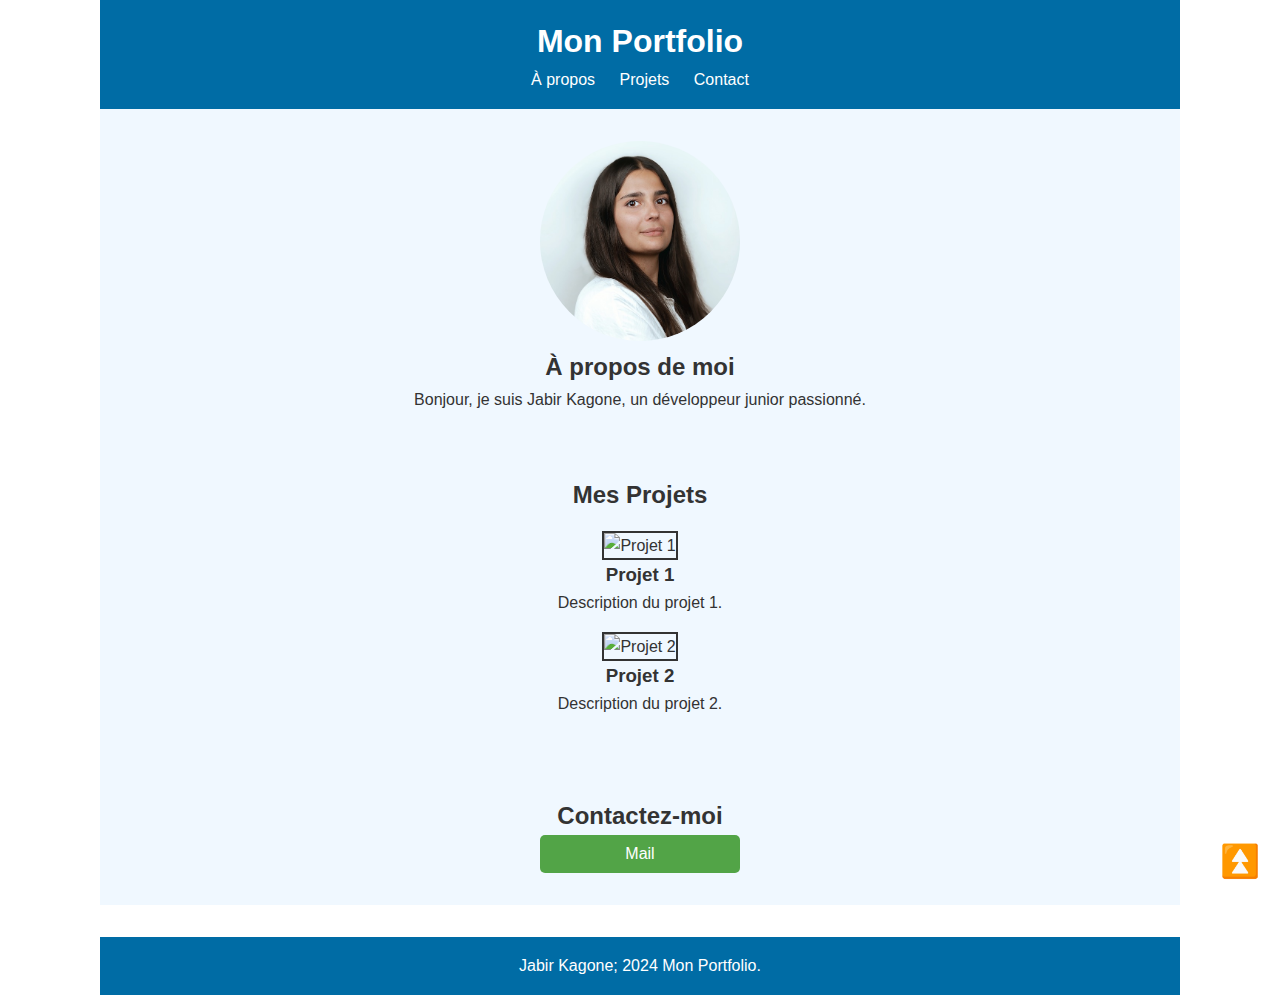
==== index.html @ 54d4d7c0 "styles" ====
<!DOCTYPE html>
<html lang="fr">
<head>
    <meta charset="UTF-8">
    <meta name="viewport" content="width=device-width, initial-scale=1.0">
    <title>Mon Portfolio</title>
    <link rel="stylesheet" href="style.css">
</head>
<body>
    <header>
        <h1>Mon Portfolio</h1>
        <nav>
            <ul>
                <li><a href="#about">À propos</a></li>
                <li><a href="#projects">Projets</a></li>
                <li><a href="#contact">Contact</a></li>
            </ul>
        </nav>
    </header>

    <main>
      <section id="about">
        <img src="./avatar.jpg" alt="profil-img" width="200px" height="200px">
        <h2>À propos de moi</h2>
        <p>Bonjour, je suis Jabir Kagone, un développeur junior passionné.</p>
    </section>

    <section id="projects">
        <h2>Mes Projets</h2>
        <div class="project">
            <img src="images/projet1.jpg" alt="Projet 1">
            <h3>Projet 1</h3>
            <p>Description du projet 1.</p>
        </div>
        <div class="project">
            <img src="images/projet2.jpg" alt="Projet 2">
            <h3>Projet 2</h3>
            <p>Description du projet 2.</p>
        </div>
    </section>

    <section id="contact">
        <h2>Contactez-moi</h2>
        <button id="mail">Mail</button>
    </section>

    </main>
    <button id="back-to-top">⏫</button>

    <footer>
        <p>Jabir Kagone; 2024 Mon Portfolio.</p>
    </footer>
    
    <script src="script.js"></script>
</body>
</html>
---- style.css ----
/* Reset CSS */
* {
    margin: 0;
    padding: 0;
    box-sizing: border-box;
}

html {
    scroll-behavior: smooth;
}

body {
    font-family: Arial, sans-serif;
    line-height: 1.6;
    color: #333;
    padding: 0px 100px;
}

header {
    background: #006Ca5;
    color: #fff;
    padding: 1rem 0;
    text-align: center;
}

header nav ul {
    list-style: none;
}

header nav ul li {
    display: inline;
    margin: 0 10px;
}

header nav ul li a {
    color: #fff;
    text-decoration: none;
}

main {
    background: aliceblue
}

section {
    padding: 2rem 0;
    text-align: center;
}
#about img {
    border-radius: 50%;
    object-fit: cover;
}

.project {
    margin: 1rem 0;
}

.project img {
    max-width: 100%;
    height: auto;
    border: 2px solid #333;
}

#mail {
    padding: 10px;
    width: 200px;
    border-radius: 5px;
    border: none;
    font-size: 1em;
    background: #52a447;
    color: white;
}

#mail:hover {
    background: #72bf6a;
    cursor: pointer;
}

#back-to-top {
    position: fixed;
    bottom: 20px;
    right:20px;
    border: none;
    background: transparent;
    font-size: xx-large;
    cursor: pointer;
}

footer {
    background: #006Ca5;
    color: #fff;
    text-align: center;
    padding: 1rem 0;
    margin-top: 2rem;
}

/* Responsive */
@media (max-width: 768px) {
    header nav ul li {
        display: block;
        margin: 0.5rem 0;
    }

    body {
        padding: 0px 20px;
    }
}
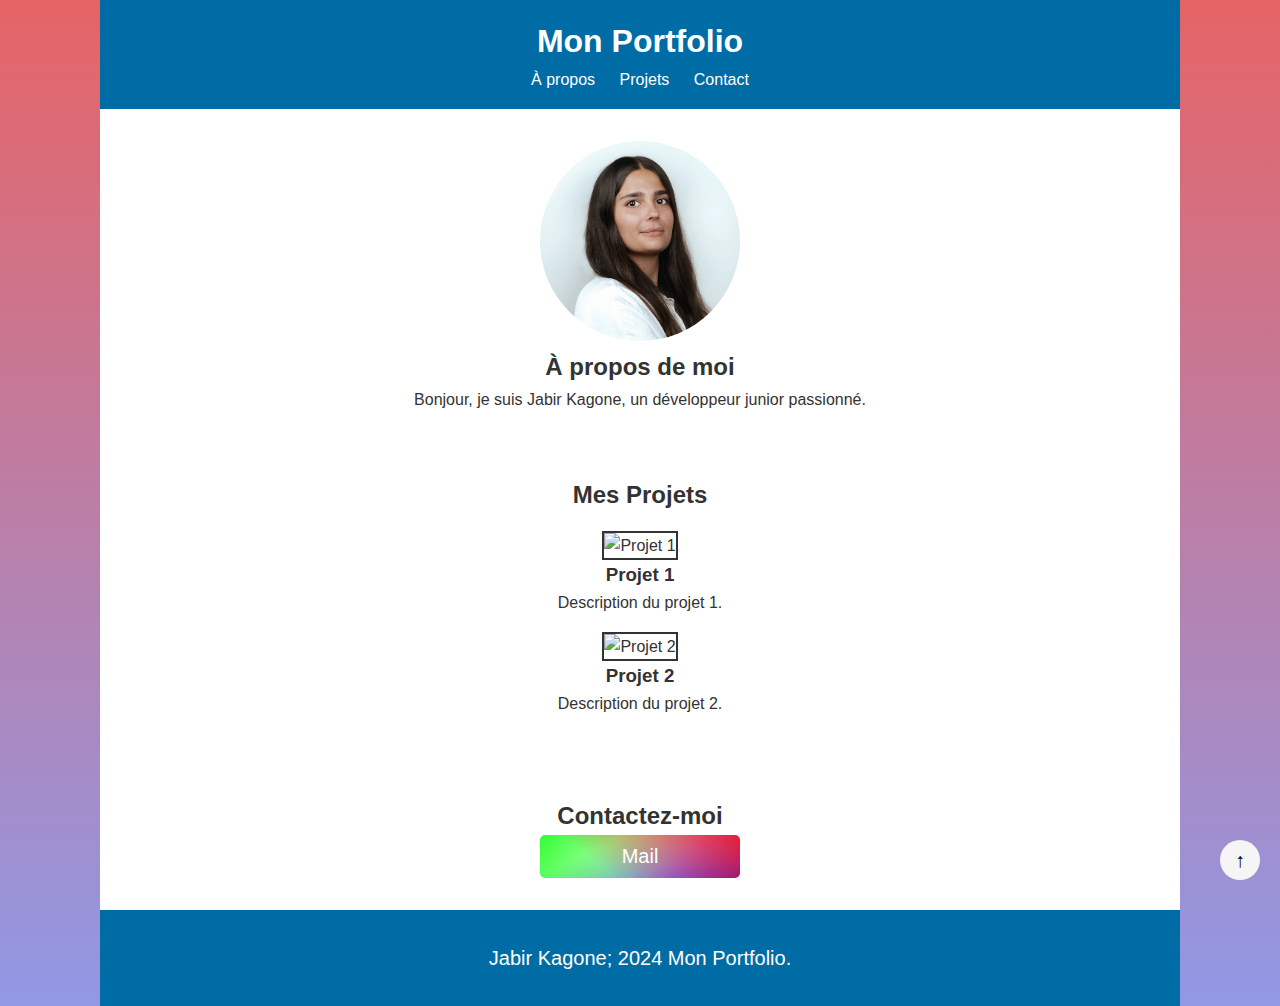
==== commit e174be21: "styles" ====
--- a/index.html
+++ b/index.html
@@ -1,56 +1,60 @@
 <!DOCTYPE html>
 <html lang="fr">
+
 <head>
-    <meta charset="UTF-8">
-    <meta name="viewport" content="width=device-width, initial-scale=1.0">
-    <title>Mon Portfolio</title>
-    <link rel="stylesheet" href="style.css">
+  <meta charset="UTF-8">
+  <meta name="viewport" content="width=device-width, initial-scale=1.0">
+  <title>Mon Portfolio</title>
+  <link rel="stylesheet" href="style.css">
 </head>
+
 <body>
-    <header>
-        <h1>Mon Portfolio</h1>
-        <nav>
-            <ul>
-                <li><a href="#about">À propos</a></li>
-                <li><a href="#projects">Projets</a></li>
-                <li><a href="#contact">Contact</a></li>
-            </ul>
-        </nav>
-    </header>
+  <header>
+    <h1>Mon Portfolio</h1>
+    <nav>
+      <ul>
+        <li><a href="#about">À propos</a></li>
+        <li><a href="#projects">Projets</a></li>
+        <li><a href="#contact">Contact</a></li>
+      </ul>
+    </nav>
+  </header>
 
-    <main>
-      <section id="about">
-        <img src="./avatar.jpg" alt="profil-img" width="200px" height="200px">
-        <h2>À propos de moi</h2>
-        <p>Bonjour, je suis Jabir Kagone, un développeur junior passionné.</p>
+  <main>
+    <section id="about">
+      <img src="./avatar.jpg" alt="profil-img" width="200px" height="200px">
+      <h2>À propos de moi</h2>
+      <p>Bonjour, je suis Jabir Kagone, un développeur junior passionné.</p>
     </section>
 
     <section id="projects">
-        <h2>Mes Projets</h2>
-        <div class="project">
-            <img src="images/projet1.jpg" alt="Projet 1">
-            <h3>Projet 1</h3>
-            <p>Description du projet 1.</p>
-        </div>
-        <div class="project">
-            <img src="images/projet2.jpg" alt="Projet 2">
-            <h3>Projet 2</h3>
-            <p>Description du projet 2.</p>
-        </div>
+      <h2>Mes Projets</h2>
+      <div class="project">
+        <img src="images/projet1.jpg" alt="Projet 1">
+        <h3>Projet 1</h3>
+        <p>Description du projet 1.</p>
+      </div>
+      <div class="project">
+        <img src="images/projet2.jpg" alt="Projet 2">
+        <h3>Projet 2</h3>
+        <p>Description du projet 2.</p>
+      </div>
     </section>
 
     <section id="contact">
-        <h2>Contactez-moi</h2>
-        <button id="mail">Mail</button>
+      <h2>Contactez-moi</h2>
+      <button id="mail-btn">Mail</button>
     </section>
 
-    </main>
-    <button id="back-to-top">⏫</button>
+    <button id="back-to-top-btn">↑</button>
+  </main>
 
-    <footer>
-        <p>Jabir Kagone; 2024 Mon Portfolio.</p>
-    </footer>
-    
-    <script src="script.js"></script>
+
+  <footer>
+    <p>Jabir Kagone; 2024 Mon Portfolio.</p>
+  </footer>
+
+  <script src="script.js"></script>
 </body>
-</html>
+
+</html>--- a/style.css
+++ b/style.css
@@ -14,6 +14,7 @@
     line-height: 1.6;
     color: #333;
     padding: 0px 100px;
+    background: linear-gradient(#e66465, #9198e5);
 }
 
 header {
@@ -38,13 +39,14 @@
 }
 
 main {
-    background: aliceblue
+    background-color: white;
 }
 
 section {
     padding: 2rem 0;
     text-align: center;
 }
+
 #about img {
     border-radius: 50%;
     object-fit: cover;
@@ -60,37 +62,57 @@
     border: 2px solid #333;
 }
 
-#mail {
+#mail-btn {
     padding: 10px;
     width: 200px;
     border-radius: 5px;
     border: none;
-    font-size: 1em;
-    background: #52a447;
+    font-size: 20px;
+    background:
+        linear-gradient(217deg, rgba(255, 0, 0, .8), rgba(255, 0, 0, 0) 70.71%),
+        linear-gradient(127deg, rgba(0, 255, 0, .8), rgba(0, 255, 0, 0) 70.71%),
+        linear-gradient(336deg, rgba(0, 0, 255, .8), rgba(0, 0, 255, 0) 70.71%);
     color: white;
 }
 
-#mail:hover {
-    background: #72bf6a;
+#mail-btn:hover {
+    background:
+        linear-gradient(127deg, rgba(255, 0, 0, .8), rgba(0, 255, 0, 0) 70.71%),
+        linear-gradient(217deg, rgba(0, 255, 0, .8), rgba(255, 0, 0, 0) 70.71%),
+        linear-gradient(336deg, rgba(0, 0, 255, .8), rgba(0, 0, 255, 0) 70.71%);
     cursor: pointer;
 }
 
-#back-to-top {
+#back-to-top-btn {
+    height: 40px;
+    width: 40px;
+    color: black;
+    font-size: 20px;
+    border-radius: 50%;
+    background-color: whitesmoke;
+    border: none;
     position: fixed;
     bottom: 20px;
-    right:20px;
-    border: none;
-    background: transparent;
-    font-size: xx-large;
+    right: 20px;
+}
+
+#back-to-top-btn:hover {
     cursor: pointer;
+    scale: 1.05;
 }
 
 footer {
+    display: flex;
+    flex-direction: column;
+    align-items: center;
+    justify-content: center;
     background: #006Ca5;
     color: #fff;
+    font-size: 20px;
     text-align: center;
+    align-items: center;
     padding: 1rem 0;
-    margin-top: 2rem;
+    height: 6rem;
 }
 
 /* Responsive */
@@ -103,4 +125,8 @@
     body {
         padding: 0px 20px;
     }
-}
+
+    #mail-btn {
+        width: 100px;
+    }
+}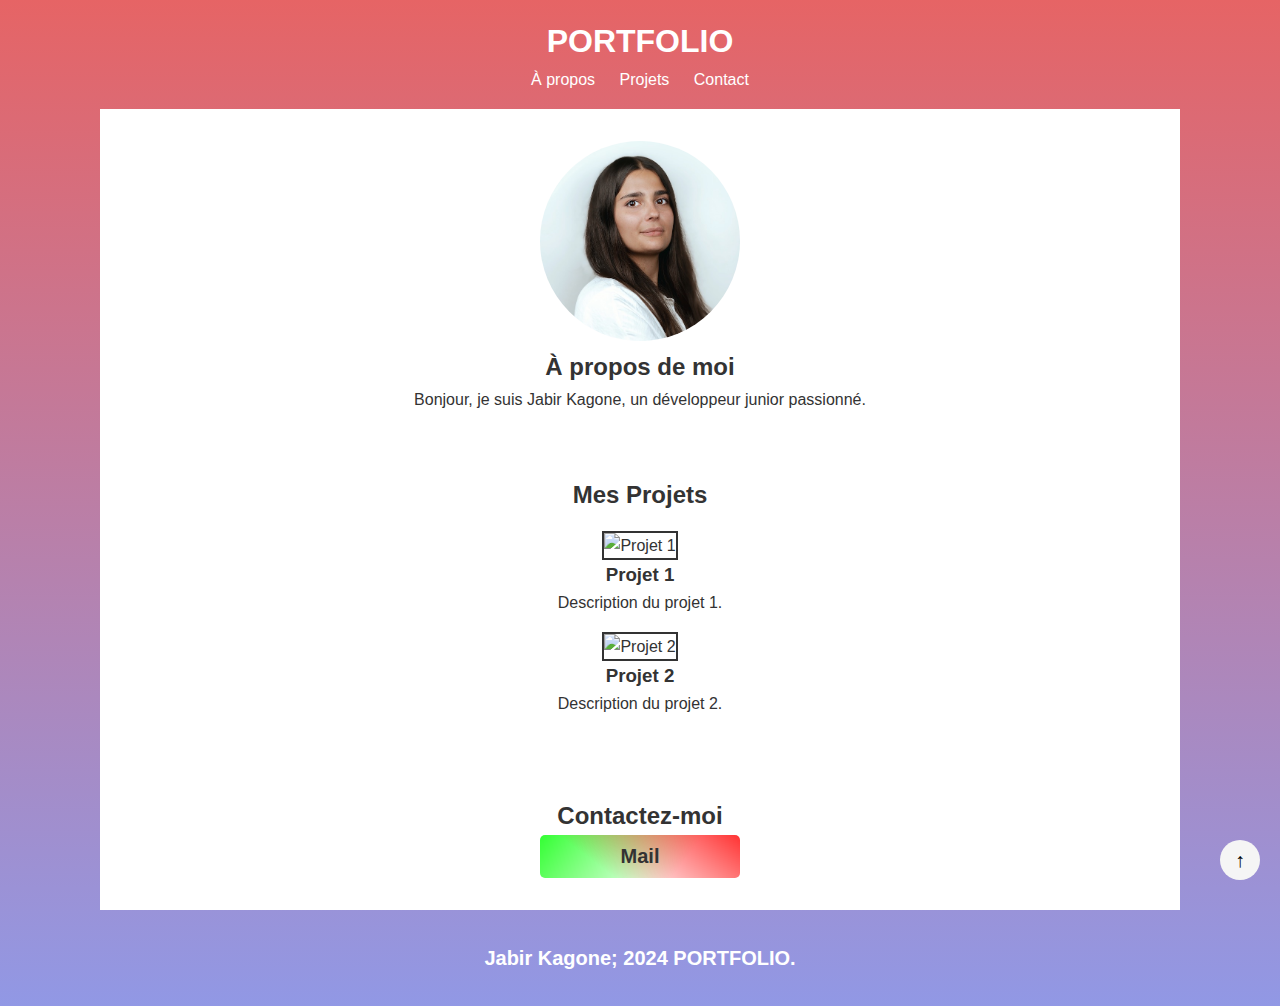
==== commit 189dfd91: "styles" ====
--- a/index.html
+++ b/index.html
@@ -10,7 +10,7 @@
 
 <body>
   <header>
-    <h1>Mon Portfolio</h1>
+    <h1>PORTFOLIO</h1>
     <nav>
       <ul>
         <li><a href="#about">À propos</a></li>
@@ -51,7 +51,7 @@
 
 
   <footer>
-    <p>Jabir Kagone; 2024 Mon Portfolio.</p>
+    <p>Jabir Kagone; 2024 PORTFOLIO.</p>
   </footer>
 
   <script src="script.js"></script>
--- a/style.css
+++ b/style.css
@@ -18,7 +18,7 @@
 }
 
 header {
-    background: #006Ca5;
+    background: transparent;
     color: #fff;
     padding: 1rem 0;
     text-align: center;
@@ -36,6 +36,13 @@
 header nav ul li a {
     color: #fff;
     text-decoration: none;
+}
+
+header nav ul li a:hover {
+    padding: 5px;
+    background-color: white;
+    color: black;
+    border-radius: 10px;
 }
 
 main {
@@ -70,16 +77,15 @@
     font-size: 20px;
     background:
         linear-gradient(217deg, rgba(255, 0, 0, .8), rgba(255, 0, 0, 0) 70.71%),
-        linear-gradient(127deg, rgba(0, 255, 0, .8), rgba(0, 255, 0, 0) 70.71%),
-        linear-gradient(336deg, rgba(0, 0, 255, .8), rgba(0, 0, 255, 0) 70.71%);
-    color: white;
+        linear-gradient(127deg, rgba(0, 255, 0, .8), rgba(0, 255, 0, 0) 70.71%);
+    color: #333;
+    font-weight: bold;
 }
 
 #mail-btn:hover {
     background:
         linear-gradient(127deg, rgba(255, 0, 0, .8), rgba(0, 255, 0, 0) 70.71%),
-        linear-gradient(217deg, rgba(0, 255, 0, .8), rgba(255, 0, 0, 0) 70.71%),
-        linear-gradient(336deg, rgba(0, 0, 255, .8), rgba(0, 0, 255, 0) 70.71%);
+        linear-gradient(217deg, rgba(0, 255, 0, .8), rgba(255, 0, 0, 0) 70.71%);
     cursor: pointer;
 }
 
@@ -106,8 +112,7 @@
     flex-direction: column;
     align-items: center;
     justify-content: center;
-    background: #006Ca5;
-    color: #fff;
+    background: transparent;
     font-size: 20px;
     text-align: center;
     align-items: center;
@@ -115,11 +120,20 @@
     height: 6rem;
 }
 
+footer p {
+    color: white;
+    font-weight: bold;
+}
+
 /* Responsive */
 @media (max-width: 768px) {
+    header h1 {
+        font-size: 20px;
+    }
+
     header nav ul li {
-        display: block;
-        margin: 0.5rem 0;
+        display: inline;
+        margin: 0 5px;
     }
 
     body {
@@ -129,4 +143,10 @@
     #mail-btn {
         width: 100px;
     }
+
+    footer p {
+        color: white;
+        font-weight: bold;
+        font-size: 18px;
+    }
 }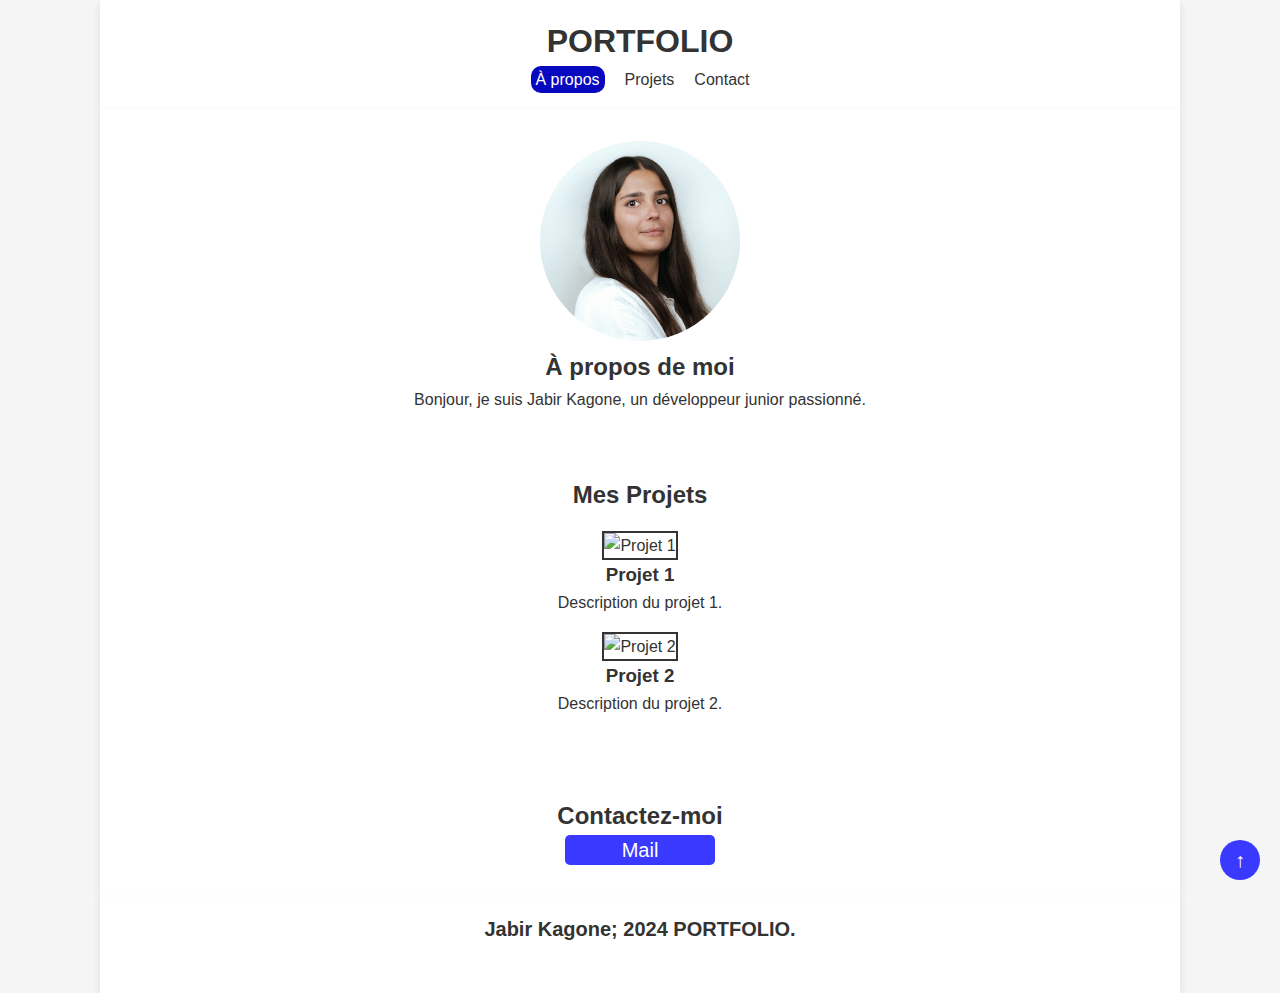
==== commit a211b2ee: "links background color" ====
--- a/index.html
+++ b/index.html
@@ -5,7 +5,7 @@
   <meta charset="UTF-8">
   <meta name="viewport" content="width=device-width, initial-scale=1.0">
   <title>Mon Portfolio</title>
-  <link rel="stylesheet" href="style.css">
+  <link rel="stylesheet" href="styles.css">
 </head>
 
 <body>
@@ -13,9 +13,9 @@
     <h1>PORTFOLIO</h1>
     <nav>
       <ul>
-        <li><a href="#about">À propos</a></li>
-        <li><a href="#projects">Projets</a></li>
-        <li><a href="#contact">Contact</a></li>
+        <li><a href="#about" id="about-link">À propos</a></li>
+        <li><a href="#projects" id="projects-link">Projets</a></li>
+        <li><a href="#contact" id="contact-link">Contact</a></li>
       </ul>
     </nav>
   </header>
--- a/styles.css
+++ b/styles.css
@@ -0,0 +1,154 @@
+/* Reset CSS */
+* {
+    margin: 0;
+    padding: 0;
+    box-sizing: border-box;
+}
+
+html {
+    scroll-behavior: smooth;
+}
+
+body {
+    font-family: Arial, sans-serif;
+    line-height: 1.6;
+    padding: 0px 100px;
+    background-color: #f5f5f5;
+    color: #333;
+}
+
+header {
+    color: #333;
+    padding: 1rem 0;
+    text-align: center;
+}
+
+header nav ul {
+    display: flex;
+    justify-content: center;
+    list-style: none;
+}
+
+header nav ul li {
+    margin: 0 10px;
+}
+
+header nav ul li a {
+    color: #333;
+    text-decoration: none;
+}
+
+header nav ul li a:hover,
+#about-link {
+    padding: 5px;
+    background-color: rgb(8, 8, 191);
+    color: #FFFFFF;
+    border-radius: 10px;
+}
+
+header,
+main,
+footer {
+    background-color: #FFFFFF;
+    box-shadow: 0 4px 8px rgba(0, 0, 0, 0.1);
+}
+
+section {
+    padding: 2rem 0;
+    text-align: center;
+}
+
+#about img {
+    border-radius: 50%;
+    object-fit: cover;
+}
+
+.project {
+    margin: 1rem 0;
+}
+
+.project img {
+    max-width: 100%;
+    height: auto;
+    border: 2px solid #333;
+}
+
+#mail-btn {
+    padding: 0px 10px;
+    width: 150px;
+    height: 30px;
+    border-radius: 5px;
+    border: none;
+    font-size: 20px;
+    background: rgb(57, 57, 255);
+    color: #FFFFFF;
+    font-weight: 500;
+}
+
+#mail-btn:hover {
+    background: rgb(8, 8, 191);
+    cursor: pointer;
+}
+
+#back-to-top-btn {
+    position: fixed;
+    bottom: 20px;
+    right: 20px;
+    height: 40px;
+    width: 40px;
+    color: #FFFFFF;
+    font-size: 20px;
+    border-radius: 50%;
+    background-color: rgb(57, 57, 255);
+    border: none;
+}
+
+#back-to-top-btn:hover {
+    cursor: pointer;
+    scale: 1.05;
+}
+
+footer {
+    font-size: 20px;
+    text-align: center;
+    align-items: center;
+    padding: 1rem 0;
+    height: 6rem;
+}
+
+footer p {
+    text-align: center;
+    color: #333;
+    font-weight: bold;
+}
+
+/* Responsive */
+@media (max-width: 768px) {
+    header h1 {
+        font-size: 20px;
+    }
+
+    header nav ul {
+        display: flex;
+        flex-direction: column;
+    }
+
+    header nav ul li {
+        margin: 0 5px;
+    }
+
+    body {
+        padding: 0px 20px;
+    }
+
+    #back-to-top-btn {
+        right: 0px;
+        bottom: 10px;
+    }
+
+    footer p {
+        color: #333;
+        font-weight: bold;
+        font-size: 18px;
+    }
+}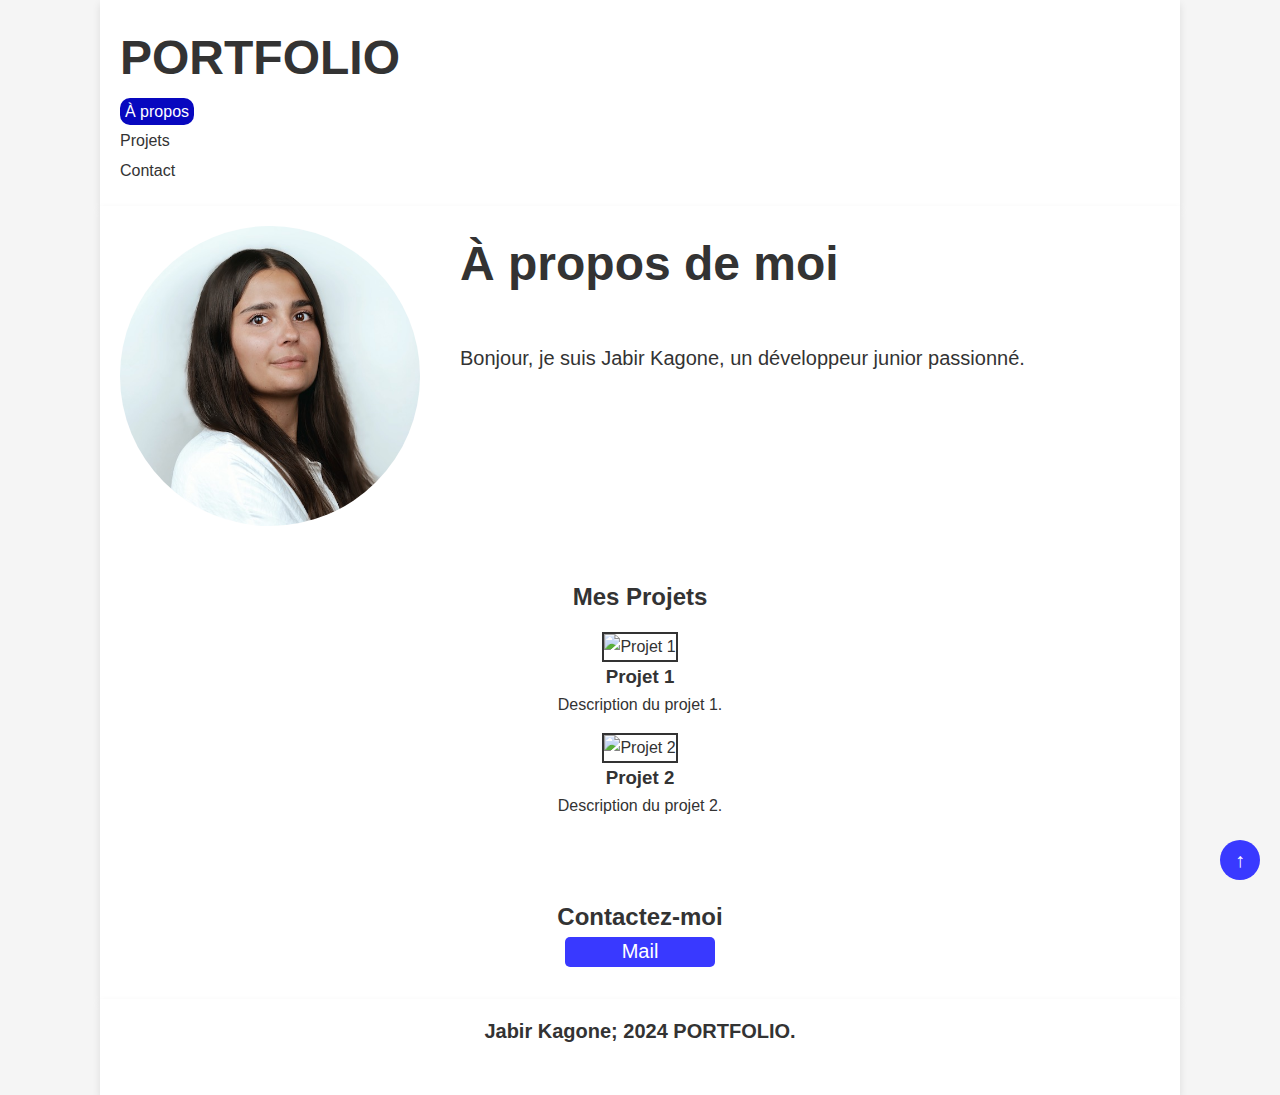
==== commit ef2e4903: "responsive style" ====
--- a/index.html
+++ b/index.html
@@ -22,9 +22,11 @@
 
   <main>
     <section id="about">
-      <img src="./avatar.jpg" alt="profil-img" width="200px" height="200px">
-      <h2>À propos de moi</h2>
-      <p>Bonjour, je suis Jabir Kagone, un développeur junior passionné.</p>
+      <img src="./avatar.jpg" alt="profil-img">
+      <div>
+        <h1>À propos de moi</h1>
+        <p>Bonjour, je suis Jabir Kagone, un développeur junior passionné.</p>
+      </div>
     </section>
 
     <section id="projects">
--- a/styles.css
+++ b/styles.css
@@ -19,18 +19,22 @@
 
 header {
     color: #333;
-    padding: 1rem 0;
-    text-align: center;
+    padding: 20px;
+    text-align: start;
+}
+
+header h1 {
+    font-size: 3rem;
 }
 
 header nav ul {
     display: flex;
-    justify-content: center;
+    flex-direction: column;
     list-style: none;
 }
 
 header nav ul li {
-    margin: 0 10px;
+    margin: 2px 0px;
 }
 
 header nav ul li a {
@@ -58,9 +62,34 @@
     text-align: center;
 }
 
+#about {
+    display: flex;
+    flex-direction: row;
+    padding: 20px;
+}
+
 #about img {
     border-radius: 50%;
     object-fit: cover;
+    height: 300px;
+    width: 300px;
+}
+
+#about div {
+    display: flex;
+    flex-direction: column;
+}
+
+#about div h1 {
+    text-align: start;
+    font-size: 3rem;
+    padding: 0px 20px 20px 40px;
+}
+
+#about div p {
+    padding: 20px 20px 0px 40px;
+    text-align: start;
+    font-size: 20px;
 }
 
 .project {
@@ -125,20 +154,36 @@
 /* Responsive */
 @media (max-width: 768px) {
     header h1 {
-        font-size: 20px;
-    }
-
-    header nav ul {
-        display: flex;
+        font-size: 1.5rem;
+    }
+
+    header nav ul li {
+        margin: 1px 0px;
+    }
+
+    #about {
         flex-direction: column;
-    }
-
-    header nav ul li {
-        margin: 0 5px;
+        align-items: center;
+    }
+    
+    #about div {
+        flex-direction: column;
+    }
+
+    #about div h1 {
+        text-align: center;
+        font-size: 2rem;
+        padding: 10px 0px;
+    }
+
+    #about div p {
+        text-align: center;
+        font-size: 16px;
+        padding: 10px 0px;
     }
 
     body {
-        padding: 0px 20px;
+        padding: 0px;
     }
 
     #back-to-top-btn {
@@ -151,4 +196,11 @@
         font-weight: bold;
         font-size: 18px;
     }
+}
+
+@media (width<310px){
+    #about img {        
+        height: 200px;
+        width: 200px;
+    }
 }